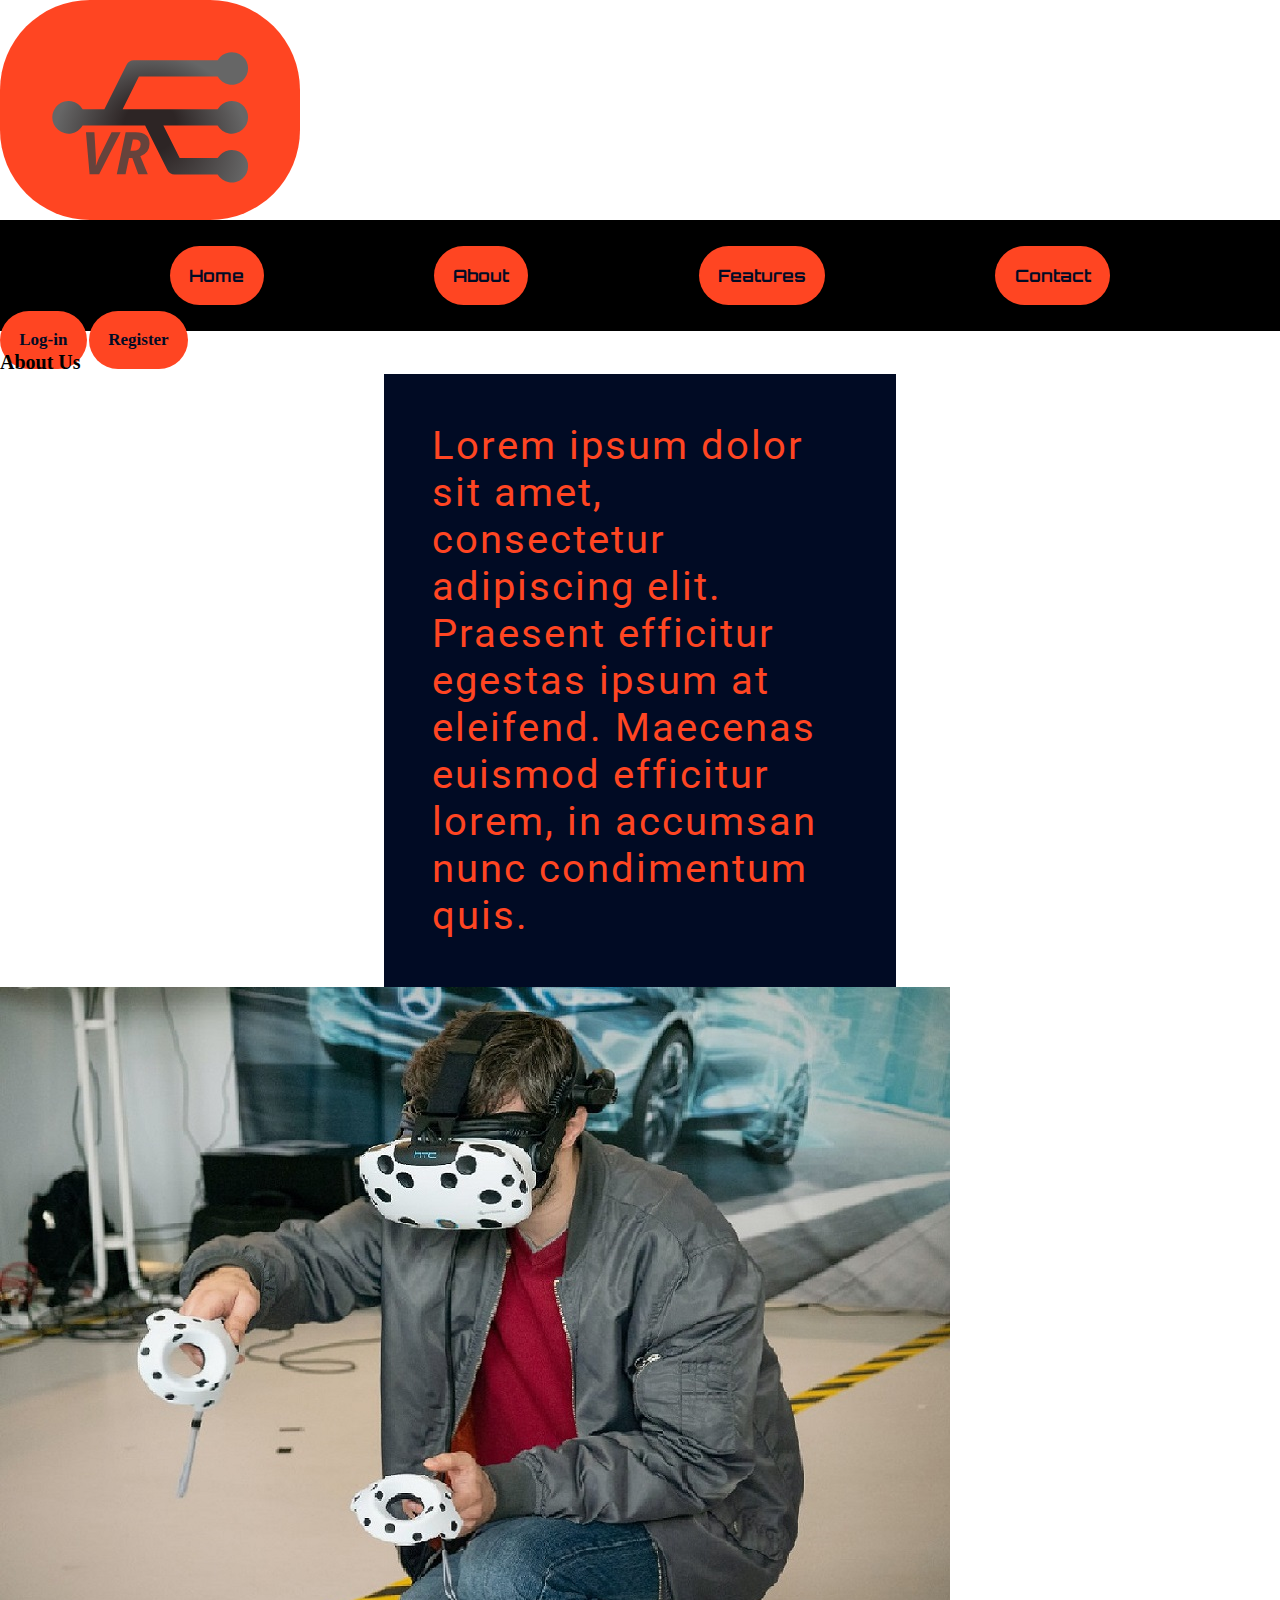
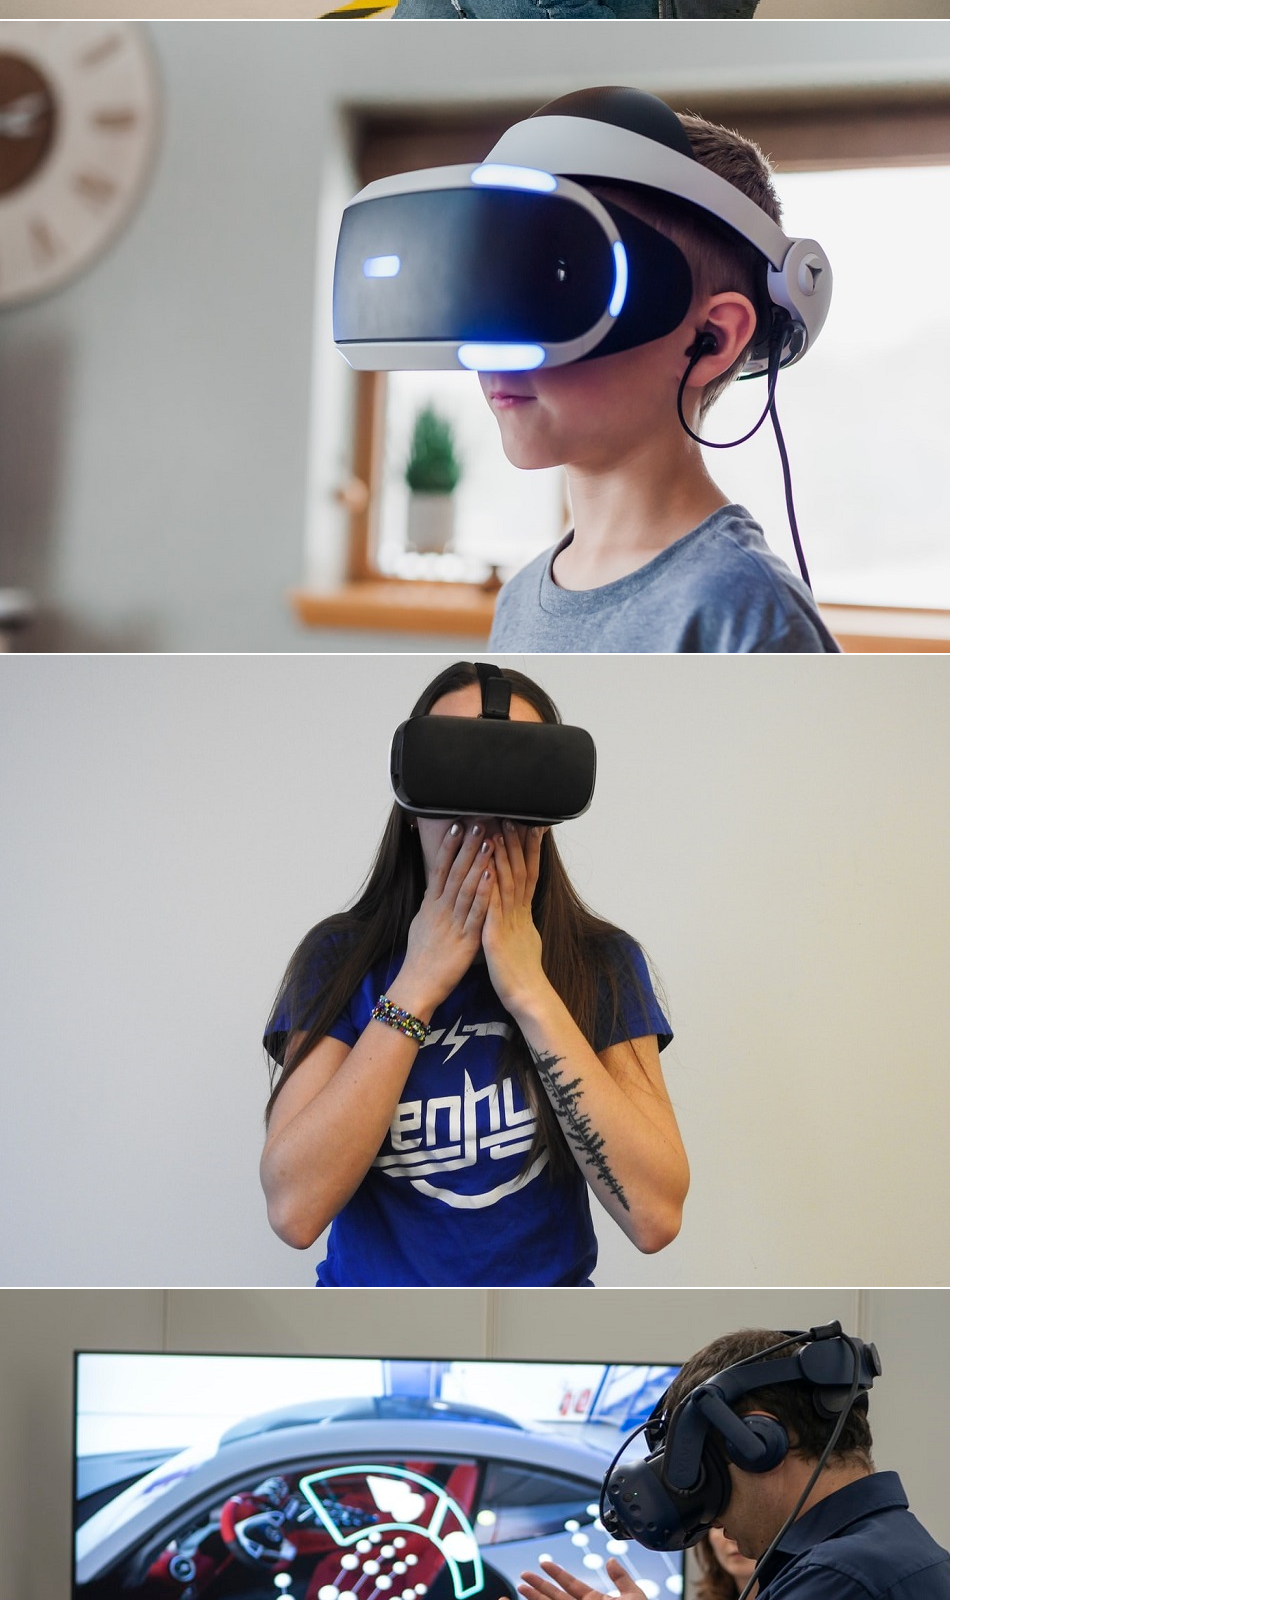
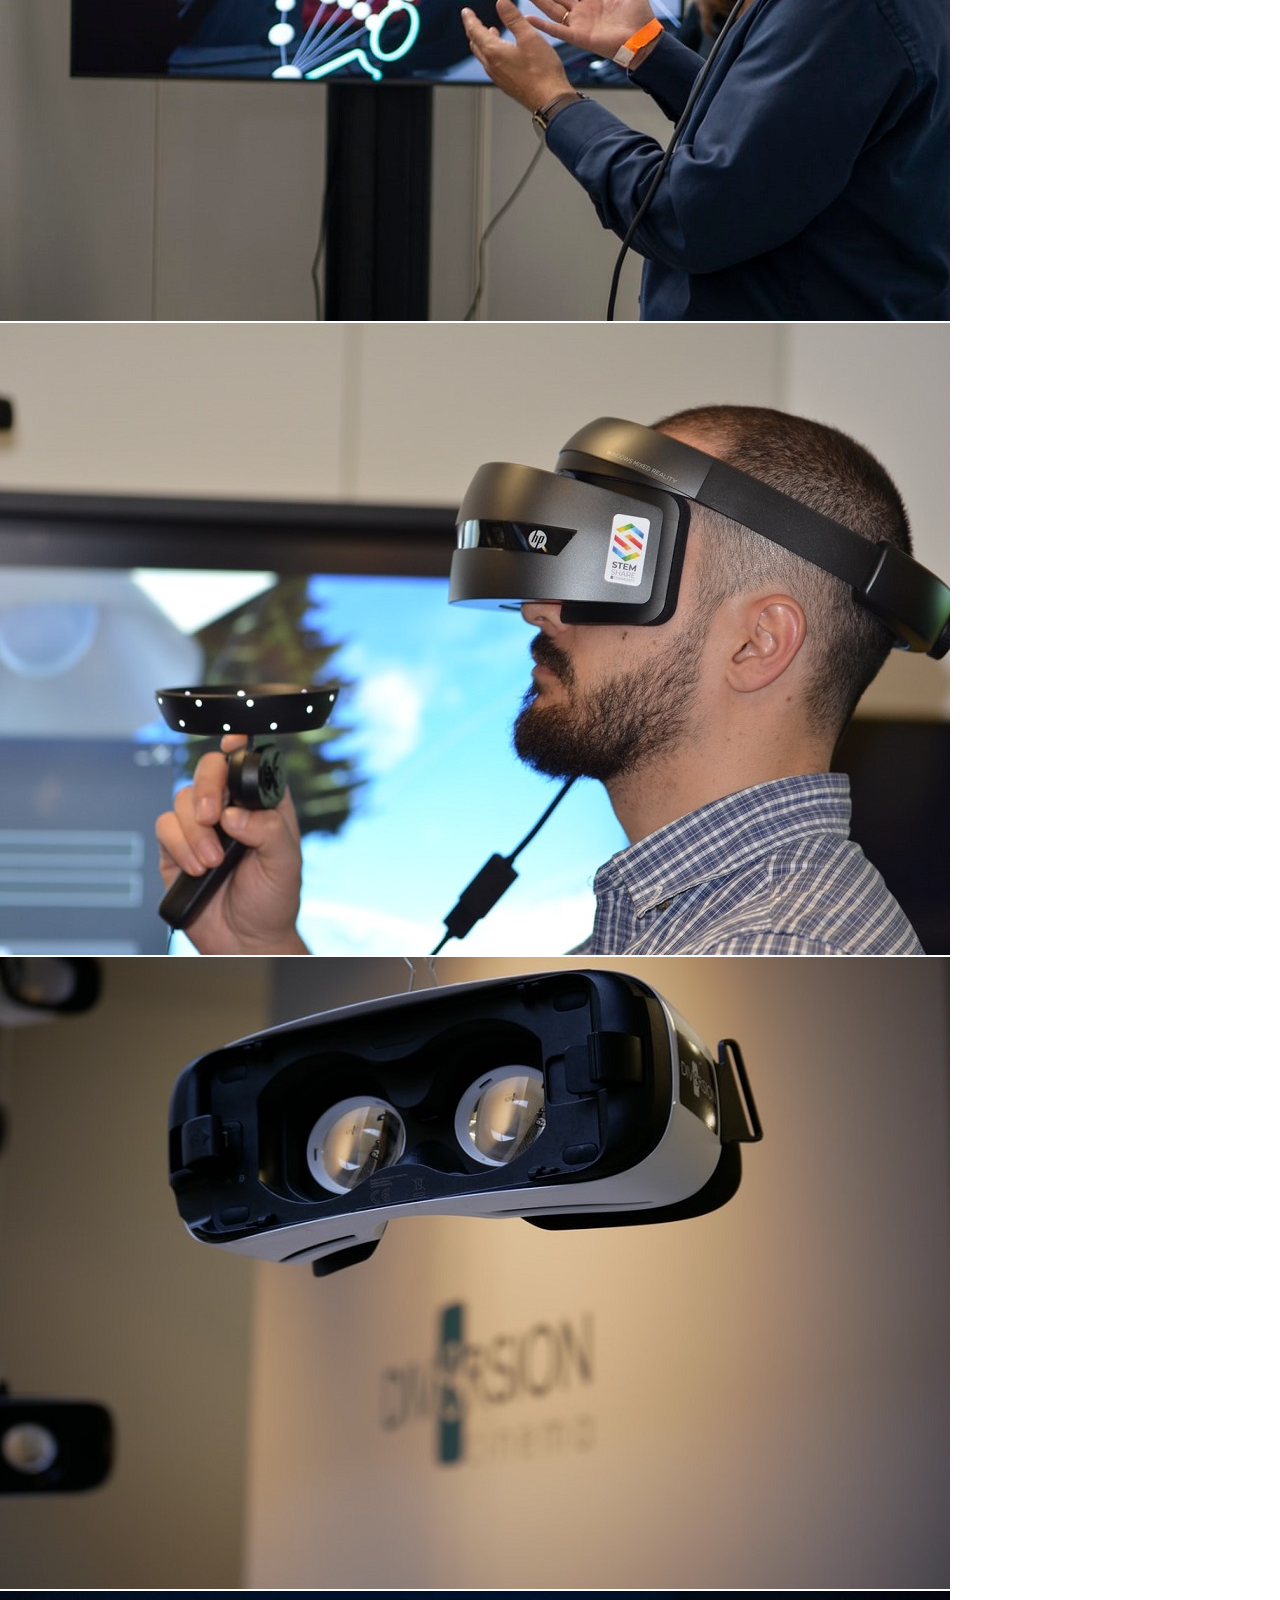
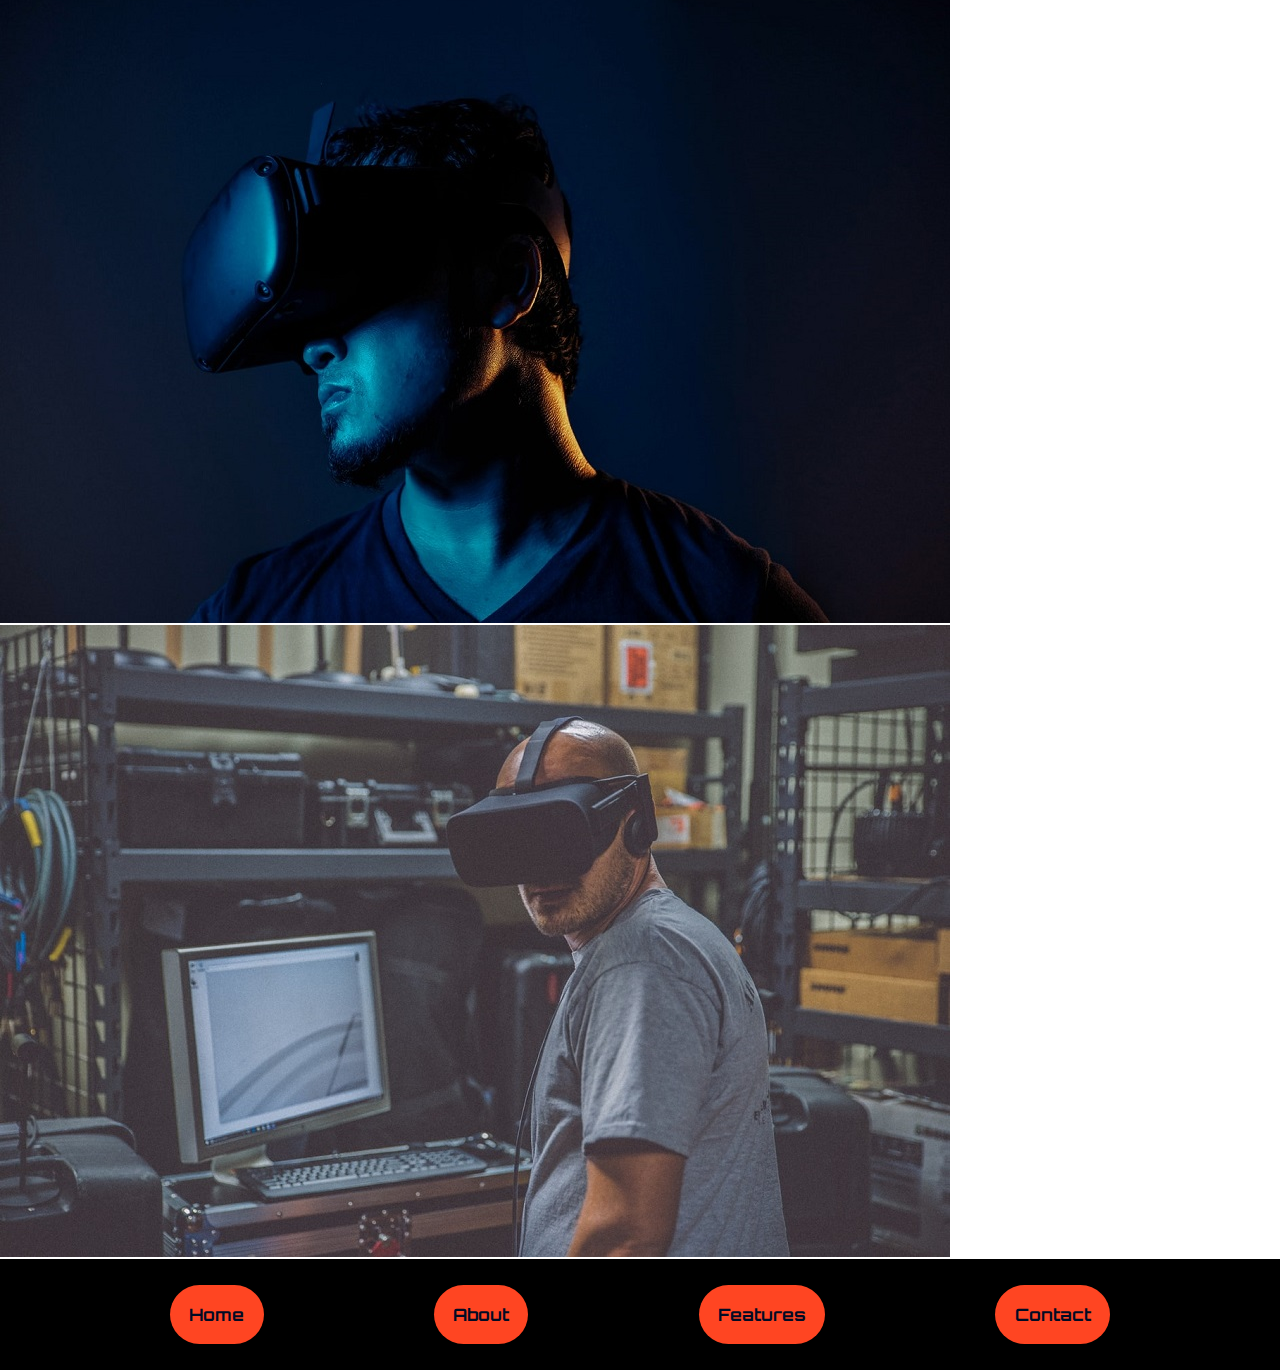
==== about.html @ 126129dc "final changes for merge" ====
<!DOCTYPE html>
<html lang="en">

<head>
    <meta charset="UTF-8">
    <meta name="viewport" content="width=device-width, initial-scale=1.0">
    <link rel="stylesheet" href="/index.css">
    <title>About</title>
</head>

<body>
    <header>
        <div class="navBar">
            <div class="logo">
                <img src="/assets/logo.svg" alt="SIXR Logo">
            </div>
            <nav>
                <a href="#">Home</a>
                <a href="/index.html">About</a>
                <a href="/features.html">Features</a>
                <a href="/contact.html">Contact</a>
            </nav>
            <div class="register">
                <a href="">Log-in</a>
                <a href="">Register</a>
            </div>
        </div>
    </header>
    <section class="mainBody">
        <h1 class="abouth1 feath1">About Us</h1>
        <p>Lorem ipsum dolor sit amet, consectetur adipiscing elit. Praesent efficitur egestas ipsum at eleifend.
            Maecenas euismod efficitur lorem, in accumsan nunc condimentum quis.</p>
        <div class="gallery">
            <div class="images">
                <img src="/assets/bodyimg1.jpg" alt="man kneeling wearing VR headset">
                <img src="/assets/bodyimg2.jpg" alt="girl wearing VR headset">
                <img src="/assets/bodyimg3.jpg" alt="girl excitedly wearing VR headset">
                <img src="/assets/bodyimg4.jpg" alt="man wearing VR headset">
            </div>
            <div class="images2">
                <img src="/assets/bodyimg5.jpg" alt="man with VR headset">
                <img src="/assets/bodyimg6.jpg" alt="VR headset on display">
                <img src="/assets/bodyimg7.jpg" alt="man wearing VR headset">
                <img src="/assets/bodyimg8.jpg" alt="man working while wearing VR headset">
            </div>
        </div>
    </section>
    <footer>
        <div class="navBar" class="navBar2">
            <nav>
                <a href="/index.html">Home</a>
                <a href="/about.html">About</a>
                <a href="/features.html">Features</a>
                <a href="/contact.html">Contact</a>
            </nav>
        </div>
    </footer>
</body>

</html>
---- index.css ----
/* CSS RESET
html,
body,
div,
span,
applet,
object,
iframe,
h1,
h2,
h3,
h4,
h5,
h6,
p,
blockquote,
pre,
a,
abbr,
acronym,
address,
big,
cite,
code,
del,
dfn,
em,
img,
ins,
kbd,
q,
s,
samp,
small,
strike,
strong,
sub,
sup,
tt,
var,
b,
u,
i,
center,
dl,
dt,
dd,
ol,
ul,
li,
fieldset,
form,
label,
legend,
table,
caption,
tbody,
tfoot,
thead,
tr,
th,
td,
article,
aside,
canvas,
details,
embed,
figure,
figcaption,
footer,
header,
hgroup,
menu,
nav,
output,
ruby,
section,
summary,
time,
mark,
audio,
video {
  margin: 0;
  padding: 0;
  border: 0;
  font-size: 100%;
  font: inherit;
  vertical-align: baseline;
} */
@import url("https://fonts.googleapis.com/css2?family=Orbitron&family=Roboto&family=Russo+One&display=swap");

* {
  box-sizing: border-box;
  margin: 0;
  padding: 0;
  max-width: 100%;
  /* border: 1px solid grey; */
}

html {
  font-size: 62.5%;
  background-image: url("https://upload.wikimedia.org/wikipedia/commons/thumb/e/ee/Reality_check_ESA384313.jpg/1280px-Reality_check_ESA384313.jpg");
  background-repeat: repeat;
  background-size: 100%;
}

a {
  font-size: 1.7rem;
  color: #010b24;
  background-color: #ff4522;
  padding: 1.5%;
  text-decoration: none;
  font-weight: bold;
  align-self: center;
  border-radius: 100px;
  border: #ca2044;
}
nav {
  color: #010b24;
  background-color: black;
  display: flex;
  justify-content: space-evenly;
  padding: 2% 0;
  font-family: "Orbitron", sans-serif;
  text-decoration: none;
}

.home:hover {
  color: #010b24;
  border: 2px solid #ca2044;
  background-color: #ff4522;
}

.events:hover {
  color: #010b24;
  border: 2px solid #ca2044;
  background-color: #ff4522;
}

.about:hover {
  color: #010b24;
  border: 2px solid #ca2044;
  background-color: #ff4522;
}

.contact:hover {
  color: #010b24;
  border: 2px solid #ca2044;
  background-color: #ff4522;
}

.supporters:hover {
  color: #010b24;
  border: 2px solid #ca2044;
  background-color: #ff4522;
}

.future:hover {
  color: #010b24;
  border: 2px solid #ca2044;
  background-color: #ff4522;
}

.sizzle:hover {
  color: #010b24;
  border: 2px solid #ca2044;
  background-color: #ff4522;
}
.logo {
  padding: 4%;
  text-decoration: none;
  background-color: #ff4522;
  border-radius: 90px;
  height: 220px;
  width: 300px;
}

/* h1 {
  font-family: "Orbitron", sans-serif;
  font-size: 7rem;
  letter-spacing: 2px;
  padding: 20%;
  text-decoration: bold;
  display: inline;
} */

h2 {
  color: #ca2044;
  font-family: "Russo One", sans-serif;
  font-size: 5rem;
  letter-spacing: 2px;
  padding: 4%;
  text-decoration: none;
}

p {
  color: #ff4522;
  background-color: #010b24;
  font-family: "Roboto", monospace;
  font-size: 4rem;
  letter-spacing: 2px;
  width: 40%;
  border: 10px solid #010b24;
  padding: 3%;
  text-decoration: none;
  display: block;
  margin-left: auto;
  margin-right: auto;
  width: 40%;
}

p2 {
  color: #010b24;
  background-color: #ff4522;
  font-family: "Roboto", monospace;
  font-size: 2rem;
  letter-spacing: 2px;
  display: block;
  margin-left: auto;
  margin-right: auto;
  width: 40%;
  text-decoration: none;
  display: flex;
  text-align: center;
}
.img {
  width: 100px;
  margin: 0 auto;
}

@media (max-width: 800px) {
  html {
    background-color: black;
    background-repeat: repeat;
  }
  nav {
    display: flex;
    flex-direction: column;
  }
}
@media (max-width: 500px) {
  html {
    background-color: black;
  }
  nav {
    display: flex;
    flex-direction: column;
  }
}
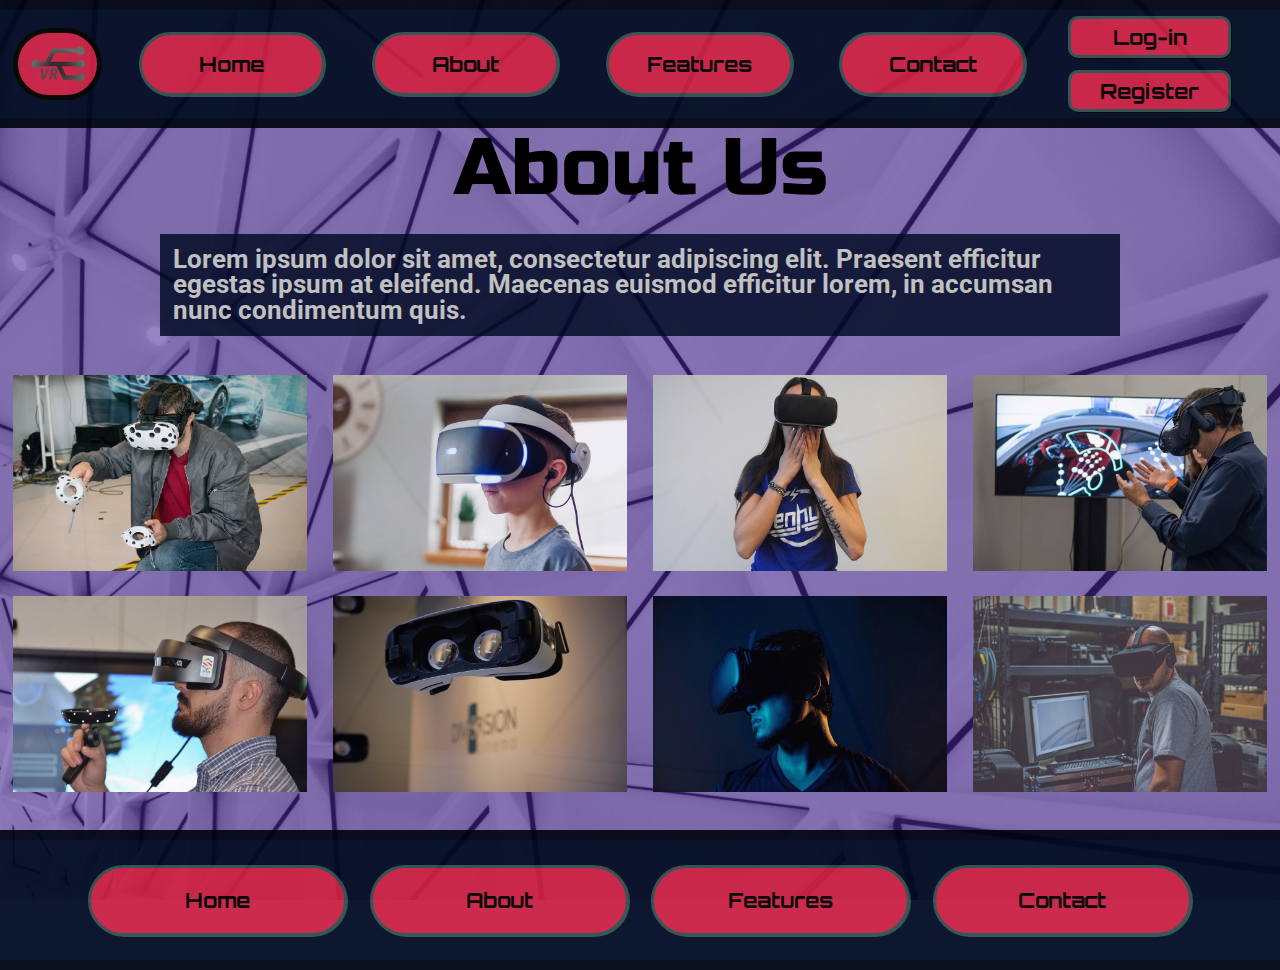
==== commit c0cdf9bf: "fixed css link" ====
--- a/about.html
+++ b/about.html
@@ -4,7 +4,7 @@
 <head>
     <meta charset="UTF-8">
     <meta name="viewport" content="width=device-width, initial-scale=1.0">
-    <link rel="stylesheet" href="/index.css">
+    <link rel="stylesheet" href="/about.css">
     <title>About</title>
 </head>
 
--- a/about.css
+++ b/about.css
@@ -0,0 +1,318 @@
+/* http://meyerweb.com/eric/tools/css/reset/ 
+   v2.0 | 20110126
+   License: none (public domain)
+*/
+@import url('https://fonts.googleapis.com/css2?family=Orbitron&family=Roboto&family=Russo+One&display=swap');
+html, body, div, span, applet, object, iframe,
+h1, h2, h3, h4, h5, h6, p, blockquote, pre,
+a, abbr, acronym, address, big, cite, code,
+del, dfn, em, img, ins, kbd, q, s, samp,
+small, strike, strong, sub, sup, tt, var,
+b, u, i, center,
+dl, dt, dd, ol, ul, li,
+fieldset, form, label, legend,
+table, caption, tbody, tfoot, thead, tr, th, td,
+article, aside, canvas, details, embed, 
+figure, figcaption, footer, header, hgroup, 
+menu, nav, output, ruby, section, summary,
+time, mark, audio, video {
+	margin: 0;
+	padding: 0;
+	/* border: 0; */
+	font-size: 62.5%;
+	font: inherit;
+	vertical-align: baseline;
+}
+/* HTML5 display-role reset for older browsers */
+article, aside, details, figcaption, figure, 
+footer, header, hgroup, menu, nav, section {
+	display: block;
+}
+body {
+    line-height: 1;
+    font-size: 1.6rem;
+    font-family: 'Roboto', sans-serif;
+}
+ol, ul {
+	list-style: none;
+}
+blockquote, q {
+	quotes: none;
+}
+blockquote:before, blockquote:after,
+q:before, q:after {
+	content: '';
+	content: none;
+}
+table {
+	border-collapse: collapse;
+	border-spacing: 0;
+}
+*{
+    box-sizing: border-box;
+    /* border: 1px solid grey; */
+}
+section {
+    padding: 4%;   
+}
+/* END RESET */
+.logo {
+    display: flex;
+    /* border: 2px solid black; */
+    width: 7%;
+    border: 5px solid black;
+    border-radius: 100px;
+    padding: 1%;
+    background-color: #CA2044;
+    margin: 1% 0 1% 1%;
+    /* box-shadow: 4px 4px rgb(0, 0, 0); */
+}
+.logo img {
+    width: 100%;
+    margin: 0 auto;
+}
+a {
+    font-family: 'Orbitron', sans-serif;
+    color: black;
+    font-weight: bold;
+    text-decoration: none;
+    display: flex;
+    background: #CA2044;
+    font-size: 1.3rem;
+    padding: 2%;
+    border: 3px solid darkslategray;
+    box-shadow: 1px 1px darkslategray;
+}
+nav a {
+    border-radius: 50px;
+    margin: 0;
+    width: 20%;
+    justify-content: center;
+    margin: 1%;
+    background: #CA2044;
+    color: black;
+}
+a:hover {
+    color: white;
+    transition: 1s;
+    border: 3px solid rgb(255, 255, 255);
+}
+.register {
+    padding: 0;
+    width: 15%;
+    display: flex;
+    flex-direction: column;
+}
+.register a {
+    width: 85%;
+    justify-content: center;
+    align-items: center;
+    box-shadow: 1px 1px;
+    border-radius: 10px;
+    margin: 3%;
+    padding: 4% 0 4% 0;
+}
+h2, h3, h4, h5, h6 {
+    font-family: 'Orbitron', sans-serif;
+}
+.navBar {
+    display: flex;
+    align-items: center;
+}
+nav {
+    display: flex;
+    width: 75%;
+    padding: 1%;
+    justify-content: space-around;
+}
+footer nav {
+    width: 90%;
+    margin: 0 auto;
+    padding: 1%;
+}
+footer nav a {
+    width: 25%;
+}
+header, footer {
+    opacity: 95%;
+    background: #010B24;
+    border-top: 10px solid rgba(0, 0, 0, 0.5);
+    border-bottom: 10px solid rgba(0, 0, 0, 0.5);
+}
+.abouth1 {
+    display: flex;
+    font-size: 5rem;
+    font-family: 'Russo One', sans-serif;
+    width: 100%;
+    justify-content: center;
+}
+body {
+    background-image: url("/assets/background-img.jpeg");
+    background-size: cover;
+    padding: 0;
+    background-repeat: no-repeat;
+    background-attachment: fixed;
+}
+.mainBody p {
+    display: flex;
+    width: 75%;
+    margin: 2% auto;
+    padding: 1%;
+    color: silver;
+    background-color: #010b24d5;
+    font-weight: bold;
+}
+.mainBody{
+    padding: 0;
+    background-color: rgba(52, 13, 144, 0.486);
+    min-height: 78vh;
+}
+
+.images, .images2 {
+    display: flex;
+    justify-content: space-between;
+    width: 100%;
+}
+.gallery .images img, .gallery .images2 img {
+    width: 23%;
+    opacity: 95%;
+    margin: 1% auto;
+}
+ul {
+    margin: 5% 1%;
+}
+/* FEATURES PAGE */
+.features {
+    display: flex;
+    width: 95%;
+    margin: 0 auto;
+    justify-content: center;
+}
+.featuresh1{
+    display: flex;
+    font-size: 5rem;
+    font-family: 'Russo One', sans-serif;
+    width: 86%;
+    margin: 0 auto;
+}
+.feat-list{
+    border: 1px solid black;
+    width: 40%;
+    margin: 0 auto;
+    text-align: left;
+    line-height: 1.2;
+    font-weight: bolder;
+    font-size: 1.4rem;
+    background-color: #010b24d5;
+    color: #FFFAFA;
+    padding: 0 1% 0 1%;
+}
+@media(max-width: 1050px){
+    a {
+        font-size: 1rem;
+    }
+}
+@media(max-width:800px){
+    .logo {
+        width: 9%;
+    }
+    a {
+        font-size: .8rem;
+    }
+    h1 {
+        width: 100%;
+        justify-content: center;
+        margin: 0 auto;
+        font-size: 3rem;
+    }
+    .mainBody p {
+        width: 100%;
+        border-radius: 0;
+        font-size: 1.4rem;
+    }
+    .gallery {
+        display: flex;
+        padding: 2%;
+        flex-direction: column;
+    }
+    .images, .images2 {
+        display: flex;
+        /* flex-direction: column; */
+        width: 100%;
+        margin: 3% 0;
+    }
+    .gallery .images img, .gallery .images2 img {
+        width: 23%;
+        margin: 2% auto;
+    }
+    .features {
+        display: flex;
+        flex-direction: column;
+        width: 100%;
+    }
+    .feath1 {
+        font-size: 3rem;
+    }
+    .feat-list {
+        width: 95%;
+        margin: 1% auto;
+        font-size: 1.4rem;
+    }
+}
+@media(max-width: 650px){
+    .featuresh1 {
+        font-size: 3rem;
+    }
+    .mainBody p {
+        font-size: 1rem;
+        width: 100%;
+    }
+    .navBar {
+        display: flex;
+        flex-direction: column;
+    }
+    header nav {
+        flex-direction: column;
+    }
+    header nav a {
+        width: 90%;
+        margin: 1% auto;
+    }
+    .logo {
+        display: none;
+    }
+    .register {
+        width: 100%;
+        flex-direction: row;
+    }
+    .register a {
+        width: 40%; 
+        margin: 1% auto;
+        padding: 2%;
+    }
+    header nav a {
+        width: 60%;
+        border-radius: 10px;
+    }
+    footer nav a {
+        font-size: .7rem;
+        width: 25%;
+    }
+    .feat-list{
+        font-size: .8rem;
+    }
+    .gallery {
+        flex-direction: row;
+    }
+    .images, .images2 {
+        display: flex;
+        flex-direction: column;
+        width: 40%;
+        margin: 1% auto;
+        align-items: center;
+    }
+    .gallery .images img, .gallery .images2 img {
+        width: 100%;
+        margin: 5% auto;
+    }
+}
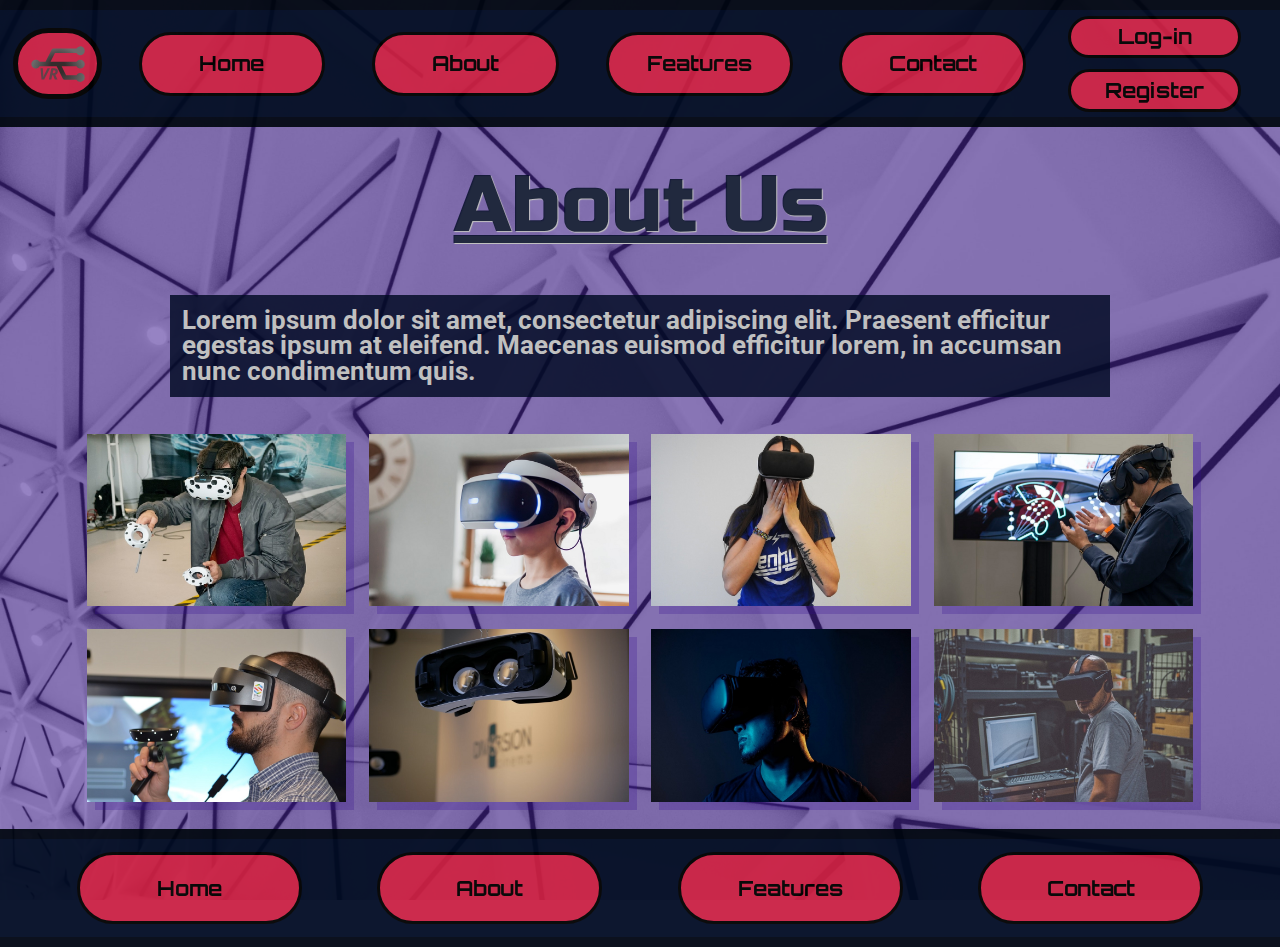
==== commit e3ef5fde: "changed some widths" ====
--- a/about.html
+++ b/about.html
@@ -15,14 +15,14 @@
                 <img src="/assets/logo.svg" alt="SIXR Logo">
             </div>
             <nav>
-                <a href="#">Home</a>
-                <a href="/index.html">About</a>
+                <a href="index.html">Home</a>
+                <a href="/about.html">About</a>
                 <a href="/features.html">Features</a>
                 <a href="/contact.html">Contact</a>
             </nav>
             <div class="register">
-                <a href="">Log-in</a>
-                <a href="">Register</a>
+                <a href="https://funding-platfrom.vercel.app/login">Log-in</a>
+                <a href="https://funding-platfrom.vercel.app/signup">Register</a>
             </div>
         </div>
     </header>
--- a/about.css
+++ b/about.css
@@ -80,21 +80,15 @@
     background: #CA2044;
     font-size: 1.3rem;
     padding: 2%;
-    border: 3px solid darkslategray;
-    box-shadow: 1px 1px darkslategray;
-}
-nav a {
+    border: 3px solid black;
+    transition: .5s;
     border-radius: 50px;
-    margin: 0;
+    justify-content: center;
     width: 20%;
-    justify-content: center;
-    margin: 1%;
-    background: #CA2044;
-    color: black;
 }
 a:hover {
     color: white;
-    transition: 1s;
+    transition: .5s;
     border: 3px solid rgb(255, 255, 255);
 }
 .register {
@@ -104,13 +98,9 @@
     flex-direction: column;
 }
 .register a {
-    width: 85%;
-    justify-content: center;
-    align-items: center;
-    box-shadow: 1px 1px;
-    border-radius: 10px;
+    padding: 4% 0 4% 0;
+    width: 90%;
     margin: 3%;
-    padding: 4% 0 4% 0;
 }
 h2, h3, h4, h5, h6 {
     font-family: 'Orbitron', sans-serif;
@@ -128,10 +118,8 @@
 footer nav {
     width: 90%;
     margin: 0 auto;
-    padding: 1%;
-}
-footer nav a {
-    width: 25%;
+    justify-content: space-between;
+    padding: 1%;
 }
 header, footer {
     opacity: 95%;
@@ -145,6 +133,10 @@
     font-family: 'Russo One', sans-serif;
     width: 100%;
     justify-content: center;
+    padding: 2% 0 2% 0;
+    color: #010b24d5;
+    text-decoration: underline;
+    text-shadow: 1px 1px 1px silver;
 }
 body {
     background-image: url("/assets/background-img.jpeg");
@@ -163,7 +155,7 @@
     font-weight: bold;
 }
 .mainBody{
-    padding: 0;
+    padding: 1%;
     background-color: rgba(52, 13, 144, 0.486);
     min-height: 78vh;
 }
@@ -171,22 +163,23 @@
 .images, .images2 {
     display: flex;
     justify-content: space-between;
-    width: 100%;
+    width: 90%;
+    margin: 0 auto;
 }
 .gallery .images img, .gallery .images2 img {
     width: 23%;
-    opacity: 95%;
-    margin: 1% auto;
+    margin: 1%; 
+    box-shadow: 8px 8px rgba(52, 13, 144, 0.25);
+}
+/* FEATURES PAGE */
+.features {
+    display: flex;
+    width: 95%;
+    margin: 0 auto;
+    justify-content: space-between;
 }
 ul {
     margin: 5% 1%;
-}
-/* FEATURES PAGE */
-.features {
-    display: flex;
-    width: 95%;
-    margin: 0 auto;
-    justify-content: center;
 }
 .featuresh1{
     display: flex;
@@ -194,11 +187,15 @@
     font-family: 'Russo One', sans-serif;
     width: 86%;
     margin: 0 auto;
+    padding: 2% 0 2% 0;
+    color: #010b24d5;
+    text-decoration: underline;
+    text-shadow: 1px 1px 1px silver;
 }
 .feat-list{
     border: 1px solid black;
     width: 40%;
-    margin: 0 auto;
+    margin: 0 3.6%;
     text-align: left;
     line-height: 1.2;
     font-weight: bolder;
@@ -211,6 +208,21 @@
     a {
         font-size: 1rem;
     }
+    .gallery {
+        display: flex;
+        padding: 2%;
+    }
+    .images, .images2 {
+        display: flex;
+        flex-direction: column;
+        width: 40%;
+        margin: 1% auto;
+        align-items: center;
+    }
+    .gallery .images img, .gallery .images2 img {
+        width: 100%;
+        margin: 5% auto;
+    }
 }
 @media(max-width:800px){
     .logo {
@@ -228,22 +240,6 @@
     .mainBody p {
         width: 100%;
         border-radius: 0;
-        font-size: 1.4rem;
-    }
-    .gallery {
-        display: flex;
-        padding: 2%;
-        flex-direction: column;
-    }
-    .images, .images2 {
-        display: flex;
-        /* flex-direction: column; */
-        width: 100%;
-        margin: 3% 0;
-    }
-    .gallery .images img, .gallery .images2 img {
-        width: 23%;
-        margin: 2% auto;
     }
     .features {
         display: flex;
@@ -264,7 +260,6 @@
         font-size: 3rem;
     }
     .mainBody p {
-        font-size: 1rem;
         width: 100%;
     }
     .navBar {
@@ -290,13 +285,10 @@
         margin: 1% auto;
         padding: 2%;
     }
-    header nav a {
+    a {
         width: 60%;
         border-radius: 10px;
-    }
-    footer nav a {
-        font-size: .7rem;
-        width: 25%;
+        font-size: 1.3rem;
     }
     .feat-list{
         font-size: .8rem;
@@ -304,15 +296,22 @@
     .gallery {
         flex-direction: row;
     }
+    footer .navBar nav {
+        display: flex;
+        flex-direction: column;
+    }
+    footer nav a {
+        width: 90%;
+        margin: 2% auto;
+    }
+    .gallery {
+        flex-direction: column;
+    }
     .images, .images2 {
-        display: flex;
-        flex-direction: column;
-        width: 40%;
-        margin: 1% auto;
-        align-items: center;
+        width: 90%;
     }
     .gallery .images img, .gallery .images2 img {
-        width: 100%;
-        margin: 5% auto;
-    }
-}
+        width: 80%;
+        margin: 2% auto;
+    }
+}
